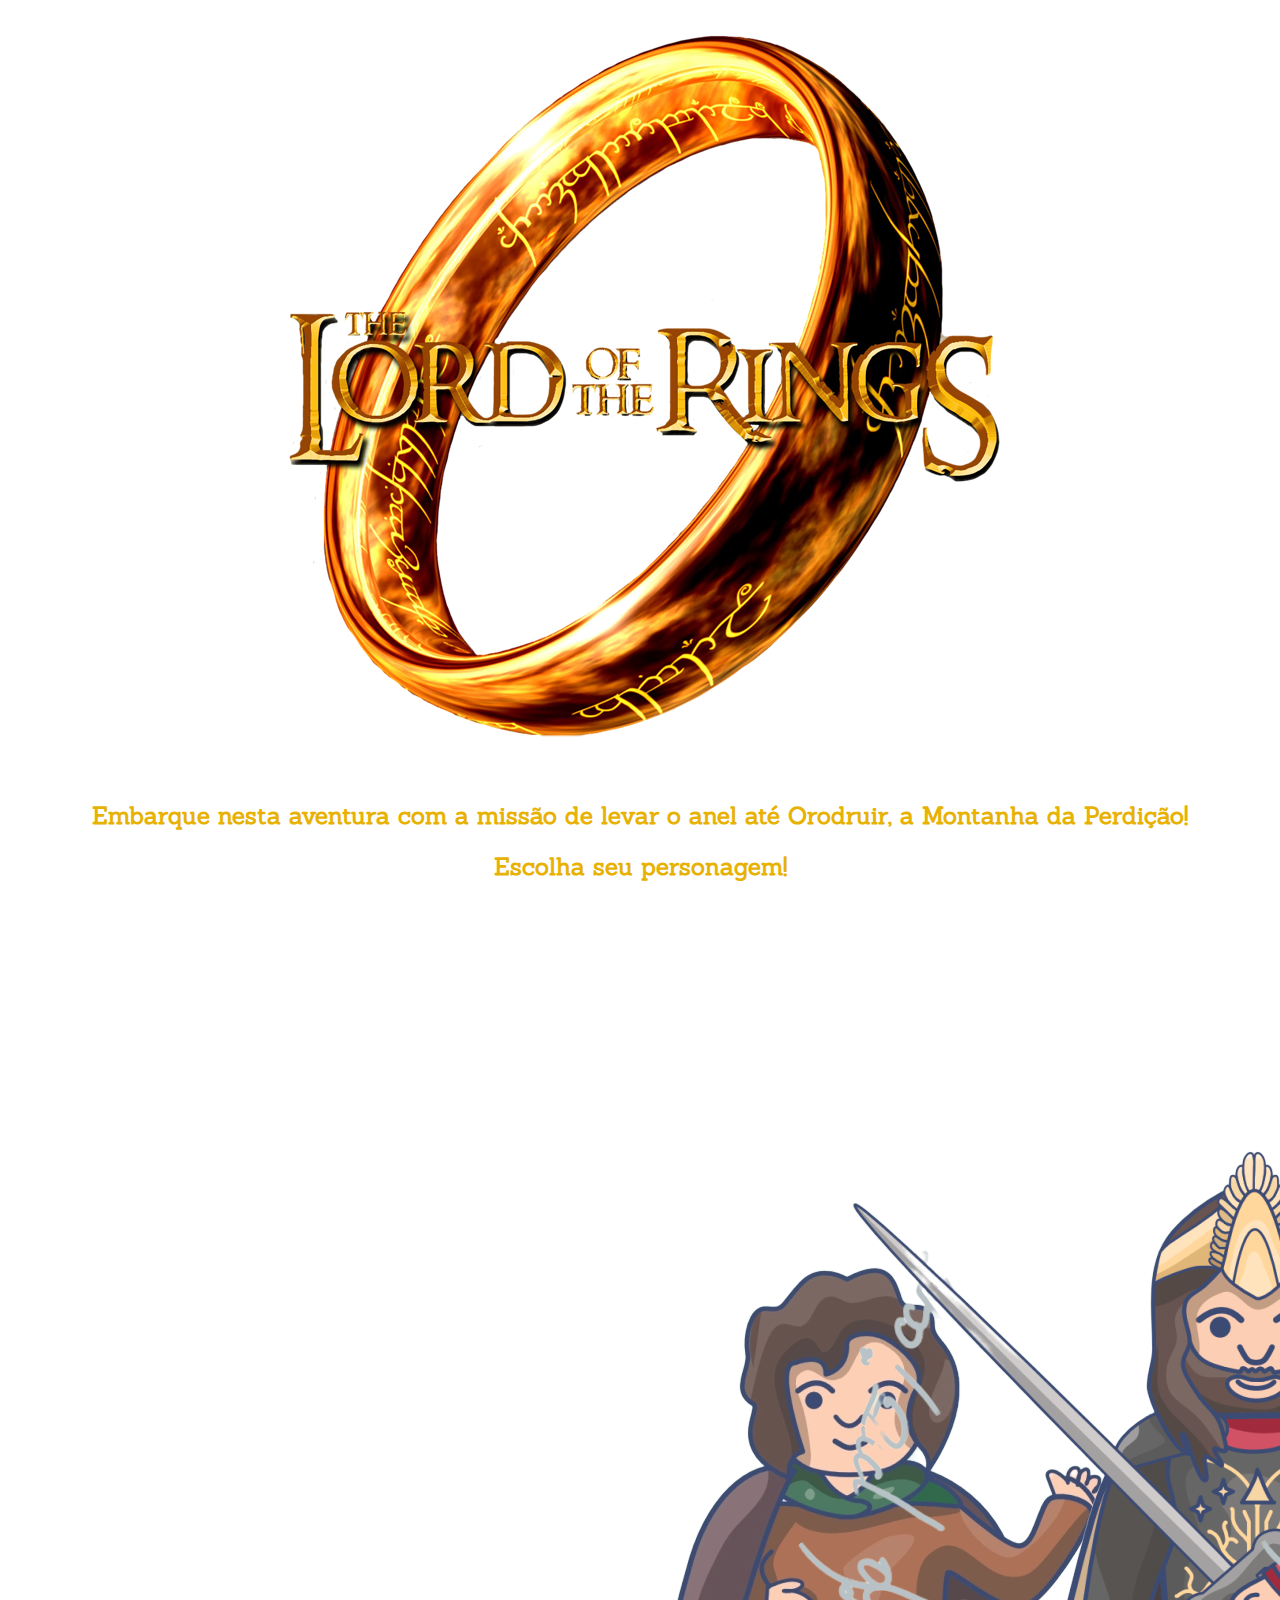
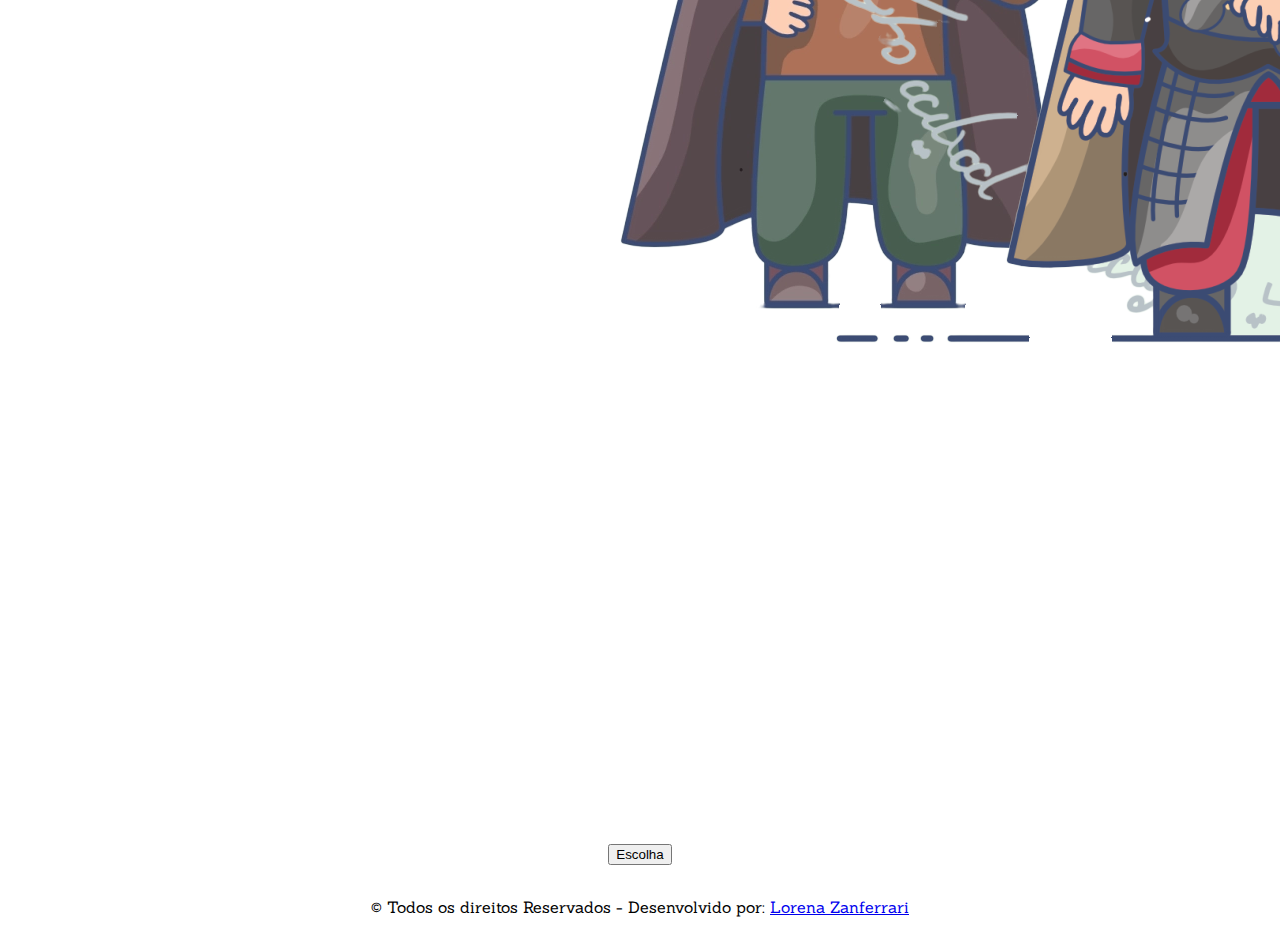
==== index.html @ e7f4b3f5 "versao inicial do projeto" ====
<!DOCTYPE html>
<html lang="pt-br">

<head>
    <meta charset="UTF-8">
    <meta http-equiv="X-UA-Compatible" content="IE=edge">
    <meta name="viewport" content="width=device-width, initial-scale=1.0">
    <link href="https://cdn.jsdelivr.net/npm/bootstrap@5.1.0/dist/css/bootstrap.min.css" rel="stylesheet"
        integrity="sha384-KyZXEAg3QhqLMpG8r+8fhAXLRk2vvoC2f3B09zVXn8CA5QIVfZOJ3BCsw2P0p/We" crossorigin="anonymous">
    <script src="https://cdn.jsdelivr.net/npm/bootstrap@5.1.0/dist/js/bootstrap.bundle.min.js"
        integrity="sha384-U1DAWAznBHeqEIlVSCgzq+c9gqGAJn5c/t99JyeKa9xxaYpSvHU5awsuZVVFIhvj"
        crossorigin="anonymous"></script>
    <link rel="preconnect" href="https://fonts.googleapis.com">
    <link rel="preconnect" href="https://fonts.gstatic.com" crossorigin>
    <link href="https://fonts.googleapis.com/css2?family=Sanchez&display=swap" rel="stylesheet">
    <link rel="stylesheet" type="text/css" href="index.css" media="screen" />
    <script type="text/javascript" src="index.js"></script>
    <title>O Senhor dos Anéis</title>
</head>

<body>
   <img class="logo" src="img/pngwing.lordof.png">
    <div class="container">
        <h2>Embarque nesta aventura com a missão de levar o anel até Orodruir, a Montanha da Perdição!</h2>

        <h2> Escolha seu personagem!</h2>

        <div class="chars">
            <div class="card">
                <img src="/img/frodo-depositphotos-bgremover.png" alt="Frodo" class="card-img-top">
                <div class="card-body">
                    <h5 class="card-title">Frodo Bolseiro</h5>
                    <p class="card-text">Frodo nasceu em 22 de Setembro de 2968, filho de Drogo Bolseiro e Prímula Brandebuque Bolseiro. Ele passou muito de sua juventude na Sede do Brandevin na terra do Buques, o lar do povo de sua mãe. Em 2980, quando frodo ainda era uma criança, seus pais entraram com um barco no rio Brandevin e se afogaram. Frodo não possuía irmãos, então ele ficou sozinho nos compridos túneis da Sede do Brandevin até que seu primo Bilbo Bolseiro o adotou e fez de Frodo seu herdeiro.</p>
                </div>
            </div>
            <div class="card">
                <img src="/img/aragorn-depositphotos-bgremover.png" alt="Aragorn" class="card-img-top">
                <div class="card-body">
                    <h5 class="card-title">Aragorn</h5>
                    <p class="card-text">Aragorn nasceu no dia 1 de Março de 2931, filho de Arathorn II e Gilraen. Com apenas 2 anos Aragorn perdeu o pai quando este partiu para lutar contra os Orcs. Depois, a sua mãe levou-o em segredo para Valfenda. Seu nome e linhagem foram mantidos em segredo para sua proteção, uma vez que Sauron poderia persegui-lo. Em Valfenda aprendeu muito sobre a cultura da Terra-Média, liguagem élfica e suas habilidades como caçador e combatente.</p>
                </div>
            </div>
            <div class="card">
                <img src="/img/legolas-depositphotos-bgremover.png" alt="Legolas" class="card-img-top">
                <div class="card-body">
                    <h5 class="card-title">Legolas</h5>
                    <p class="card-text">Legolas era um Elfo Silvestre de descendência Sindarin. Seu pai Thranduil era um dos Sindar que vieram de Lindon em algum momento antes do ano 1000 da Segunda Era. Legolas Verdefolha, filho do Rei Élfico da Floresta das Trevas, foi escolhido para representar os Elfos na Sociedade do Anel. Sua tolerância, visão penetrante e perícias combativas foram de grande ajuda na missão, mas sua lealdade e companheirismo foram ainda mais valiosos para seus companheiros. </p>
                </div>
            </div>
        </div>
    </div>
    <button onclick="escolha()" class="btn btn-primary">Escolha</button>
</body>

<footer> <p> © Todos os direitos Reservados - Desenvolvido por: <a href="https://www.linkedin.com/in/lorena-zanferrari-7a60a9126/">Lorena Zanferrari</a></p></footer>

</html>
---- index.css ----
body {
    font-family: 'Sanchez', serif;
    background-image: url(https://images5.alphacoders.com/810/thumb-1920-810136.jpg);
    background-size:cover;
    background-repeat: no-repeat;
    background-position-x: center;
    background-position-y: center;
    color: rgb(231, 178, 3);
    text-align: center;
}

button{
    align-self: center;
}
img {
    border-radius: 10px;
}

img:hover{
    transform: scale(1.1);
}

.chars {
    display: flex;
    justify-content: space-around;

}

.chars .card {
    margin: auto 10px;
    background-color: transparent;
    color: white;
    max-width: 20rem;
}

footer {
    margin-top: 2rem;
    color: black;

}

@media (max-width: 700px)  {
   header {
       display: flex;
       justify-content: center;

   }

   footer{
       position: initial;
   }

   img{
       width: 700px;
   }
}
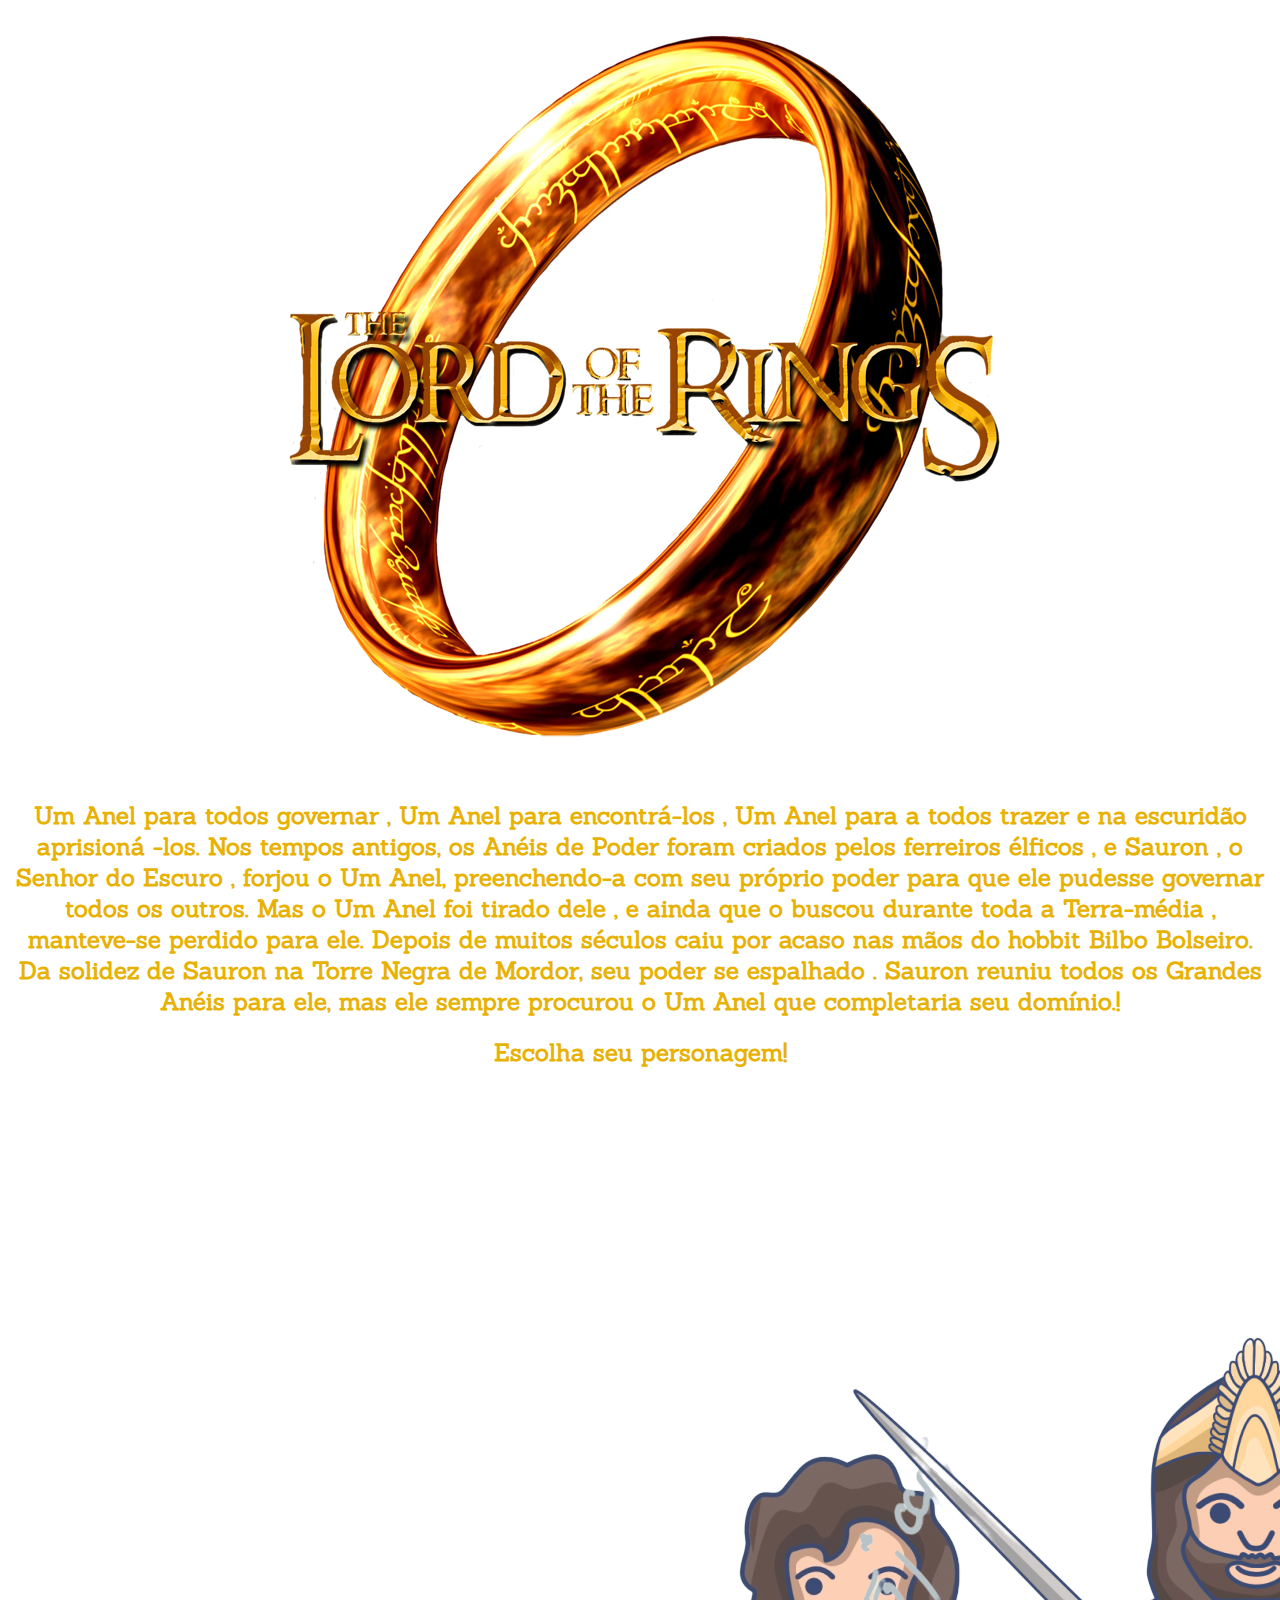
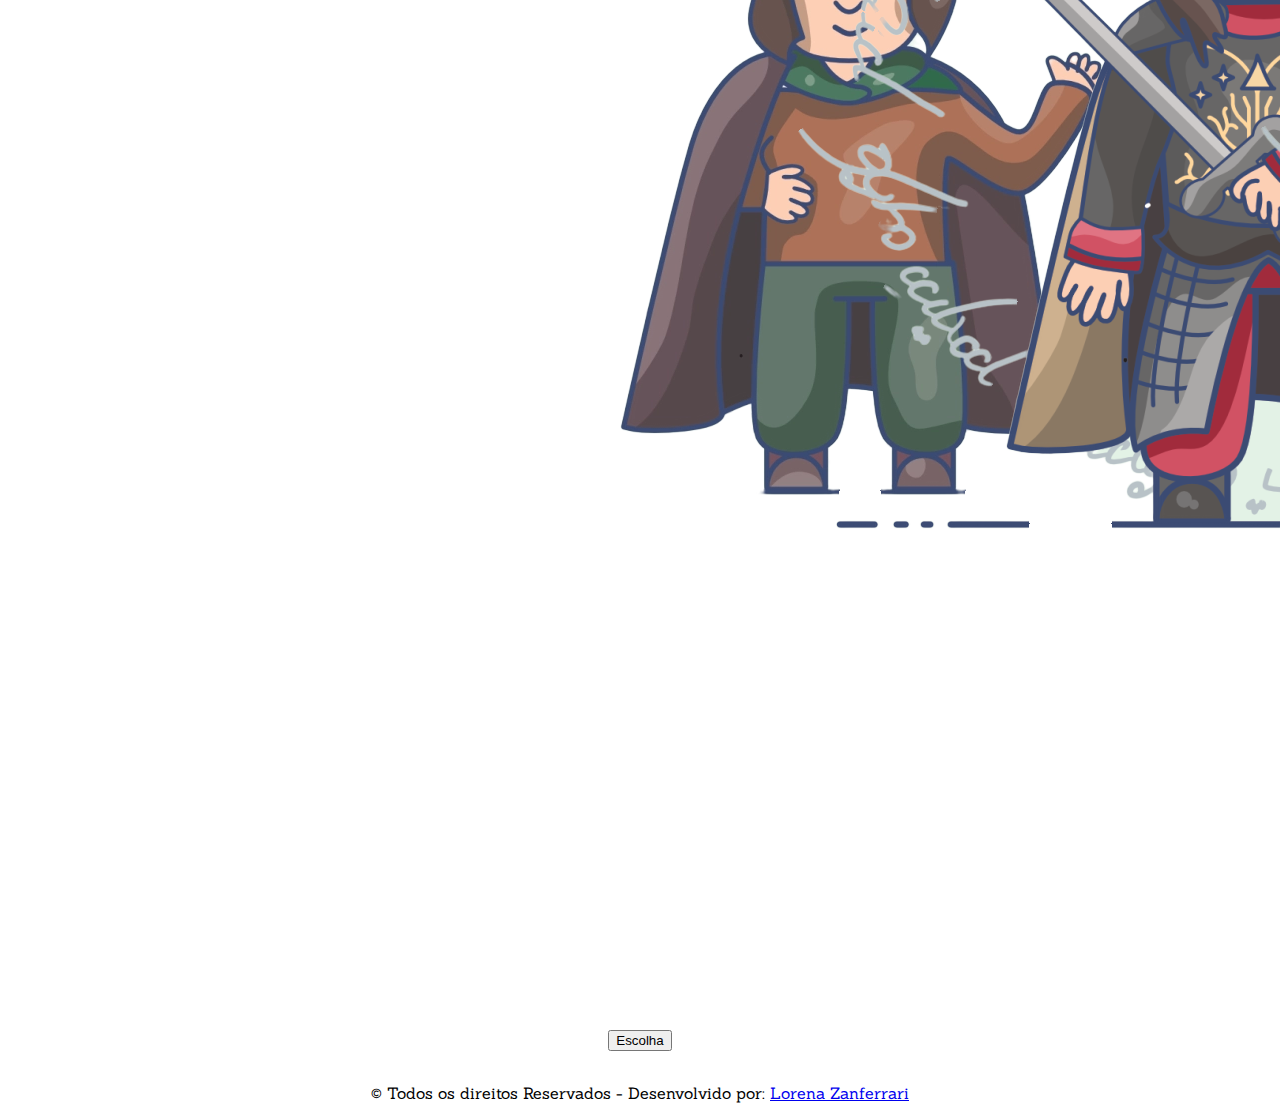
==== commit 8919baaa: "correção do caminho das paginas e att do enredo do Aragorn" ====
--- a/index.html
+++ b/index.html
@@ -21,27 +21,30 @@
 <body>
    <img class="logo" src="img/pngwing.lordof.png">
     <div class="container">
-        <h2>Embarque nesta aventura com a missão de levar o anel até Orodruir, a Montanha da Perdição!</h2>
+        <h2>Um Anel para todos governar , Um Anel para encontrá-los , Um Anel para a todos trazer e na escuridão aprisioná -los.
+            Nos tempos antigos, os Anéis de Poder foram criados pelos ferreiros élficos , e Sauron , o Senhor do Escuro , forjou o Um Anel, preenchendo-a com seu próprio poder para que ele pudesse governar todos os outros. Mas o Um Anel foi tirado dele , e ainda que o buscou durante toda a Terra-média , manteve-se perdido para ele. Depois de muitos séculos caiu por acaso nas mãos do hobbit Bilbo Bolseiro.
+            
+            Da solidez de Sauron na Torre Negra de Mordor, seu poder se espalhado . Sauron reuniu todos os Grandes Anéis para ele, mas ele sempre procurou o Um Anel que completaria seu domínio.!</h2>
 
         <h2> Escolha seu personagem!</h2>
 
         <div class="chars">
             <div class="card">
-                <img src="/img/frodo-depositphotos-bgremover.png" alt="Frodo" class="card-img-top">
+                <img src="img/frodo-depositphotos-bgremover.png" alt="Frodo" class="card-img-top">
                 <div class="card-body">
                     <h5 class="card-title">Frodo Bolseiro</h5>
                     <p class="card-text">Frodo nasceu em 22 de Setembro de 2968, filho de Drogo Bolseiro e Prímula Brandebuque Bolseiro. Ele passou muito de sua juventude na Sede do Brandevin na terra do Buques, o lar do povo de sua mãe. Em 2980, quando frodo ainda era uma criança, seus pais entraram com um barco no rio Brandevin e se afogaram. Frodo não possuía irmãos, então ele ficou sozinho nos compridos túneis da Sede do Brandevin até que seu primo Bilbo Bolseiro o adotou e fez de Frodo seu herdeiro.</p>
                 </div>
             </div>
             <div class="card">
-                <img src="/img/aragorn-depositphotos-bgremover.png" alt="Aragorn" class="card-img-top">
+                <img src="img/aragorn-depositphotos-bgremover.png" alt="Aragorn" class="card-img-top">
                 <div class="card-body">
                     <h5 class="card-title">Aragorn</h5>
                     <p class="card-text">Aragorn nasceu no dia 1 de Março de 2931, filho de Arathorn II e Gilraen. Com apenas 2 anos Aragorn perdeu o pai quando este partiu para lutar contra os Orcs. Depois, a sua mãe levou-o em segredo para Valfenda. Seu nome e linhagem foram mantidos em segredo para sua proteção, uma vez que Sauron poderia persegui-lo. Em Valfenda aprendeu muito sobre a cultura da Terra-Média, liguagem élfica e suas habilidades como caçador e combatente.</p>
                 </div>
             </div>
             <div class="card">
-                <img src="/img/legolas-depositphotos-bgremover.png" alt="Legolas" class="card-img-top">
+                <img src="img/legolas-depositphotos-bgremover.png" alt="Legolas" class="card-img-top">
                 <div class="card-body">
                     <h5 class="card-title">Legolas</h5>
                     <p class="card-text">Legolas era um Elfo Silvestre de descendência Sindarin. Seu pai Thranduil era um dos Sindar que vieram de Lindon em algum momento antes do ano 1000 da Segunda Era. Legolas Verdefolha, filho do Rei Élfico da Floresta das Trevas, foi escolhido para representar os Elfos na Sociedade do Anel. Sua tolerância, visão penetrante e perícias combativas foram de grande ajuda na missão, mas sua lealdade e companheirismo foram ainda mais valiosos para seus companheiros. </p>
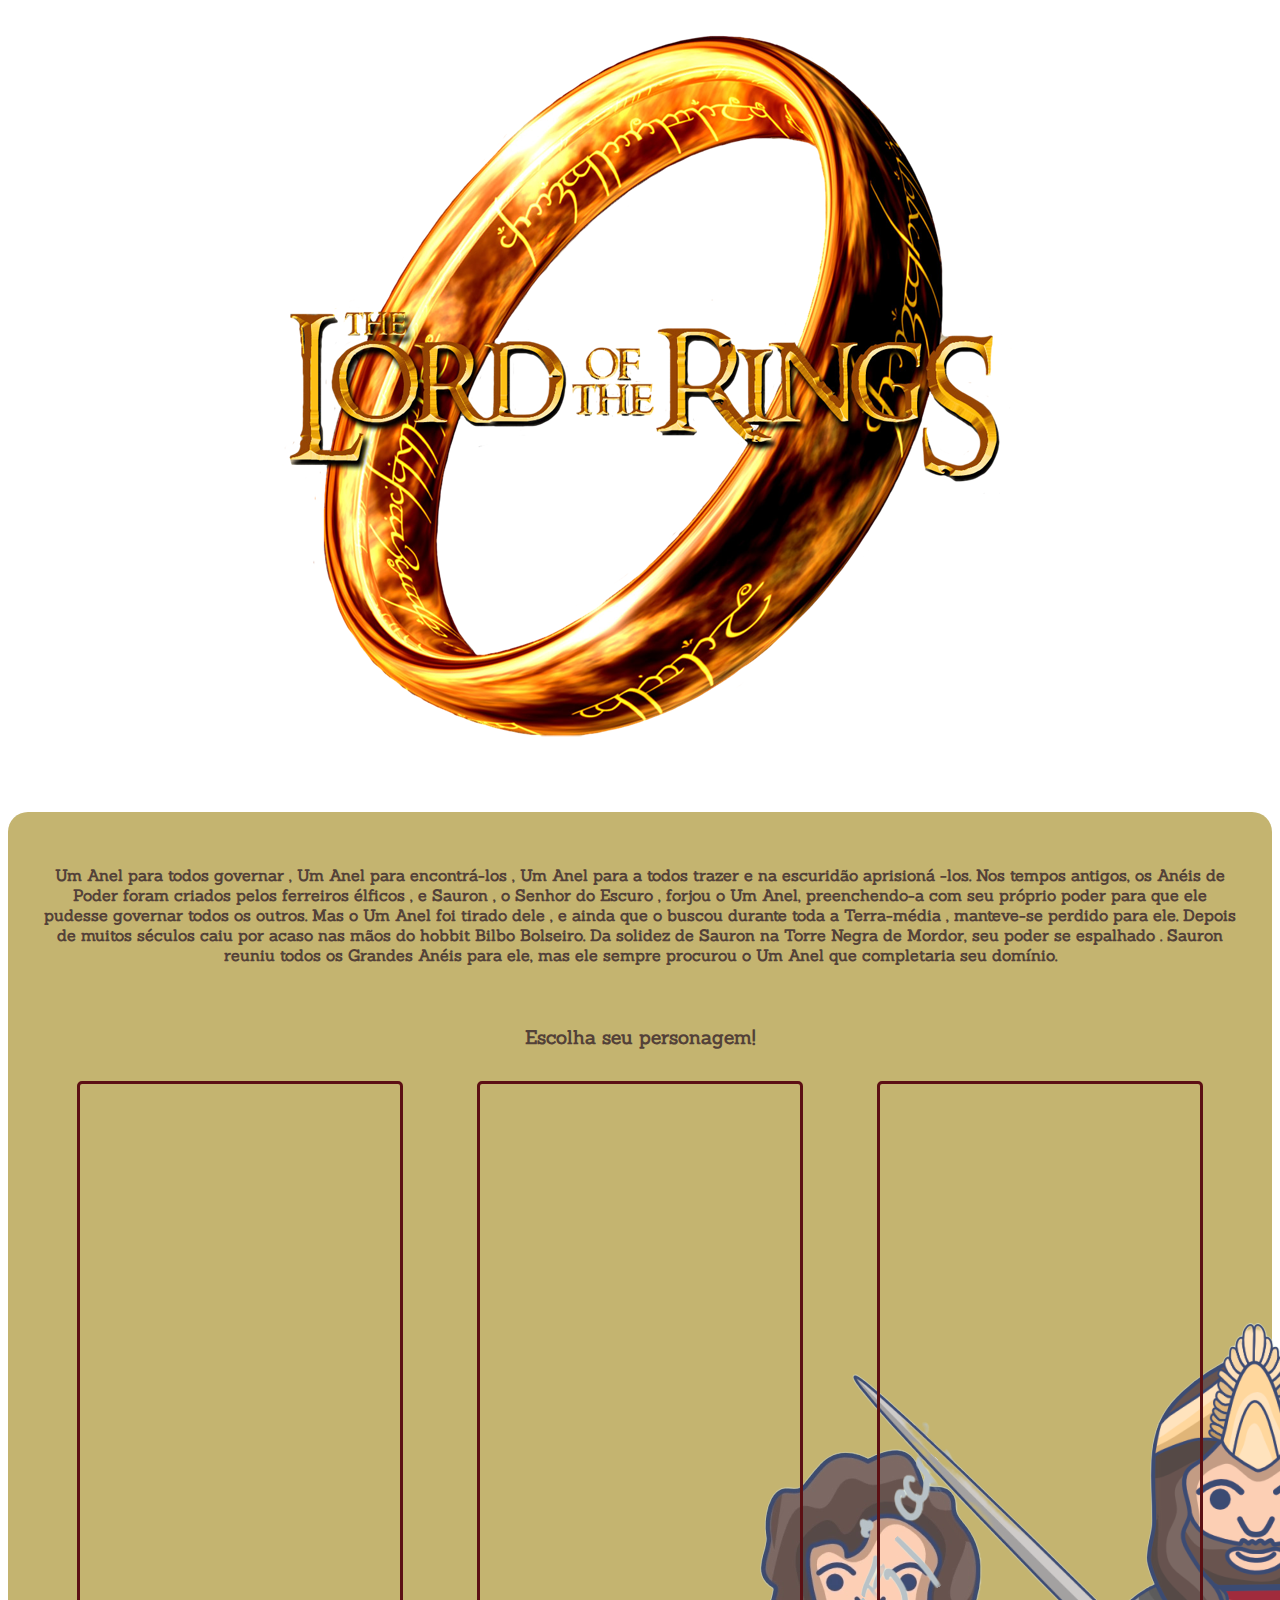
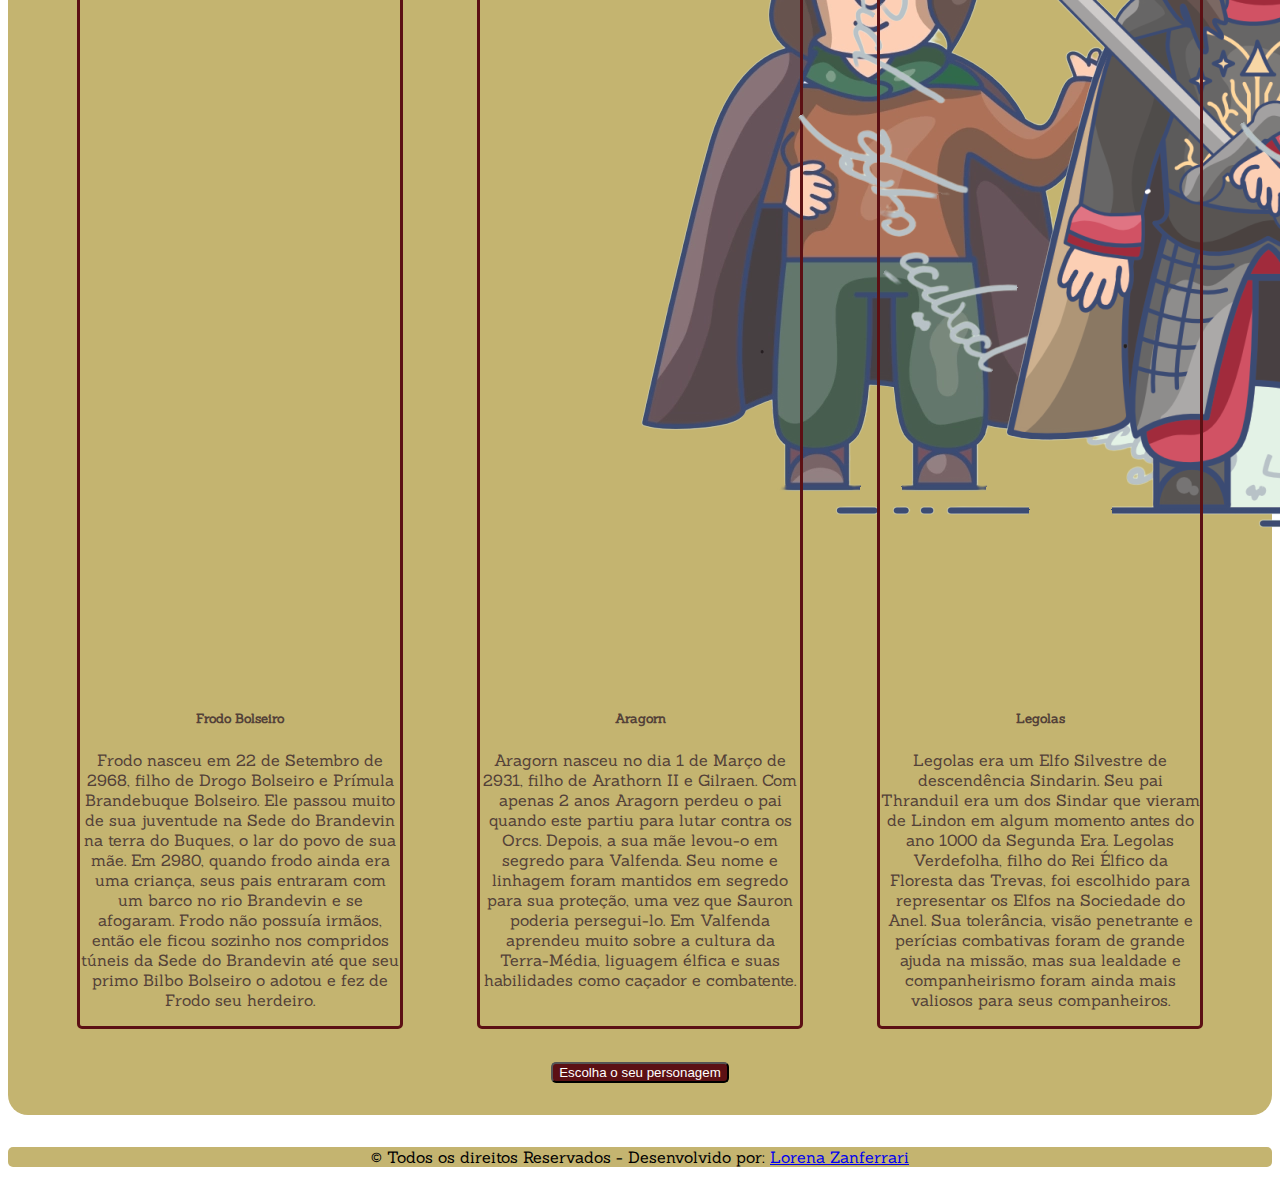
==== commit 303284a3: "git commit - atualização do css e no enredo" ====
--- a/index.html
+++ b/index.html
@@ -16,17 +16,16 @@
     <link rel="stylesheet" type="text/css" href="index.css" media="screen" />
     <script type="text/javascript" src="index.js"></script>
     <title>O Senhor dos Anéis</title>
+    <link href="http://blogdaterra-media.blogspot.com/favicon.ico" rel="icon" type="image/x-icon">
 </head>
 
 <body>
    <img class="logo" src="img/pngwing.lordof.png">
     <div class="container">
-        <h2>Um Anel para todos governar , Um Anel para encontrá-los , Um Anel para a todos trazer e na escuridão aprisioná -los.
-            Nos tempos antigos, os Anéis de Poder foram criados pelos ferreiros élficos , e Sauron , o Senhor do Escuro , forjou o Um Anel, preenchendo-a com seu próprio poder para que ele pudesse governar todos os outros. Mas o Um Anel foi tirado dele , e ainda que o buscou durante toda a Terra-média , manteve-se perdido para ele. Depois de muitos séculos caiu por acaso nas mãos do hobbit Bilbo Bolseiro.
-            
-            Da solidez de Sauron na Torre Negra de Mordor, seu poder se espalhado . Sauron reuniu todos os Grandes Anéis para ele, mas ele sempre procurou o Um Anel que completaria seu domínio.!</h2>
+        <h4>Um Anel para todos governar , Um Anel para encontrá-los , Um Anel para a todos trazer e na escuridão aprisioná -los. Nos tempos antigos, os Anéis de Poder foram criados pelos ferreiros élficos , e Sauron , o Senhor do Escuro , forjou o Um Anel, preenchendo-a com seu próprio poder para que ele pudesse governar todos os outros. Mas o Um Anel foi tirado dele , e ainda que o buscou durante toda a Terra-média , manteve-se perdido para ele. Depois de muitos séculos caiu por acaso nas mãos do hobbit Bilbo Bolseiro. Da solidez de Sauron na Torre Negra de Mordor, seu poder se espalhado . Sauron reuniu todos os Grandes Anéis para ele, mas ele sempre procurou o Um Anel que completaria seu domínio.</h4>
+        <br>
 
-        <h2> Escolha seu personagem!</h2>
+        <h3> Escolha seu personagem!</h3>
 
         <div class="chars">
             <div class="card">
@@ -51,10 +50,10 @@
                 </div>
             </div>
         </div>
+        <button onclick="escolha()" class="button">Escolha o seu personagem</button>
     </div>
-    <button onclick="escolha()" class="btn btn-primary">Escolha</button>
 </body>
 
-<footer> <p> © Todos os direitos Reservados - Desenvolvido por: <a href="https://www.linkedin.com/in/lorena-zanferrari-7a60a9126/">Lorena Zanferrari</a></p></footer>
+<footer class="copyright"> <p> © Todos os direitos Reservados - Desenvolvido por: <a href="https://www.linkedin.com/in/lorena-zanferrari-7a60a9126/">Lorena Zanferrari</a></p></footer>
 
 </html>--- a/index.css
+++ b/index.css
@@ -5,12 +5,27 @@
     background-repeat: no-repeat;
     background-position-x: center;
     background-position-y: center;
-    color: rgb(231, 178, 3);
+    color: #534138;
     text-align: center;
+}
+
+
+.container{
+    margin-top: 2rem;
+    margin-bottom: 2rem;
+    padding: 2rem;
+    background-color: #c4b470;
+    border-radius: 20px;
 }
 
 button{
     align-self: center;
+    background-color: #5c1014;
+    color: white;
+    border-radius: 5px;
+}
+button:hover{
+    transform: scale(1.1);
 }
 img {
     border-radius: 10px;
@@ -23,27 +38,35 @@
 .chars {
     display: flex;
     justify-content: space-around;
+    align-items: stretch;
+    margin-top: 2rem;
+    margin-bottom: 2rem;
 
 }
 
 .chars .card {
-    margin: auto 10px;
+    margin: 0 10px;
     background-color: transparent;
-    color: white;
+    color: #534138;
     max-width: 20rem;
+    border: 3px solid #5c1014;
+    border-radius: 5px;
 }
 
 footer {
     margin-top: 2rem;
     color: black;
+    background-color: #c4b470;
+}
 
+.copyright{
+    border-radius: 5px;
 }
 
 @media (max-width: 700px)  {
    header {
        display: flex;
        justify-content: center;
-
    }
 
    footer{
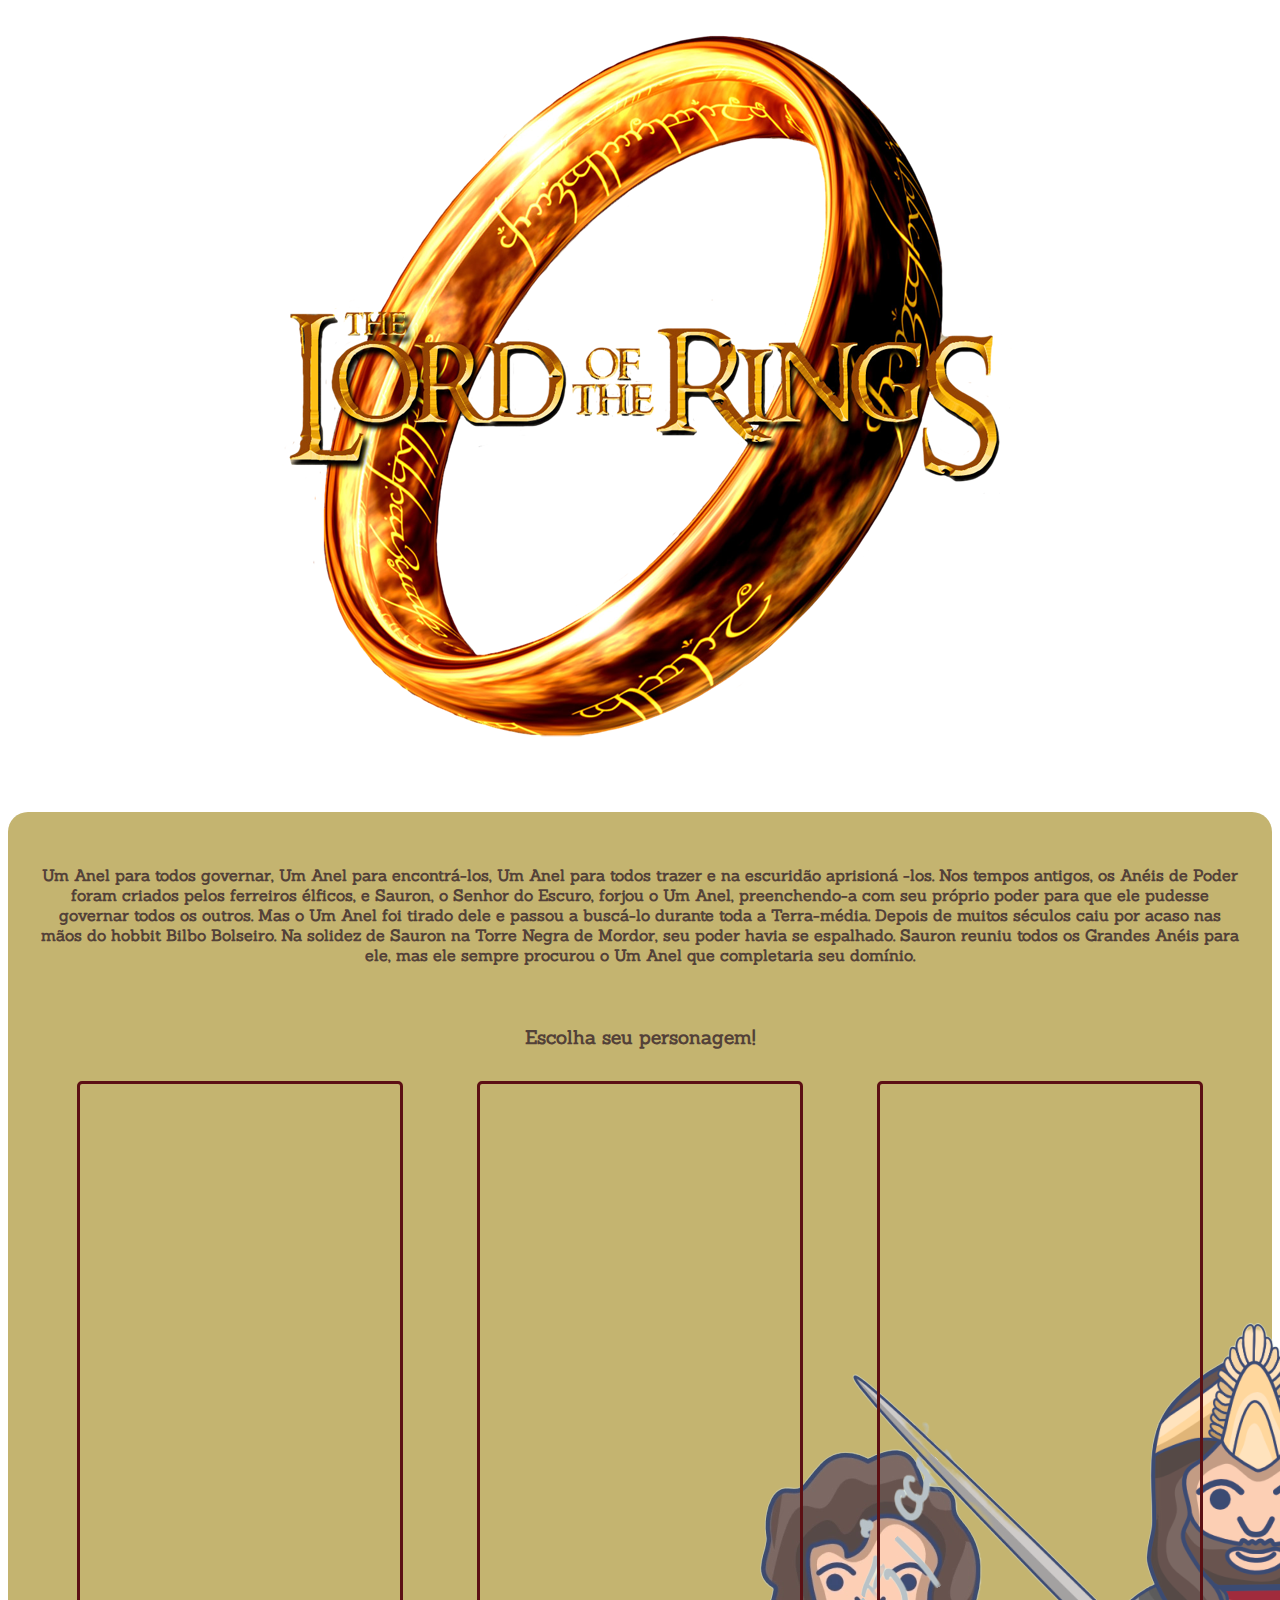
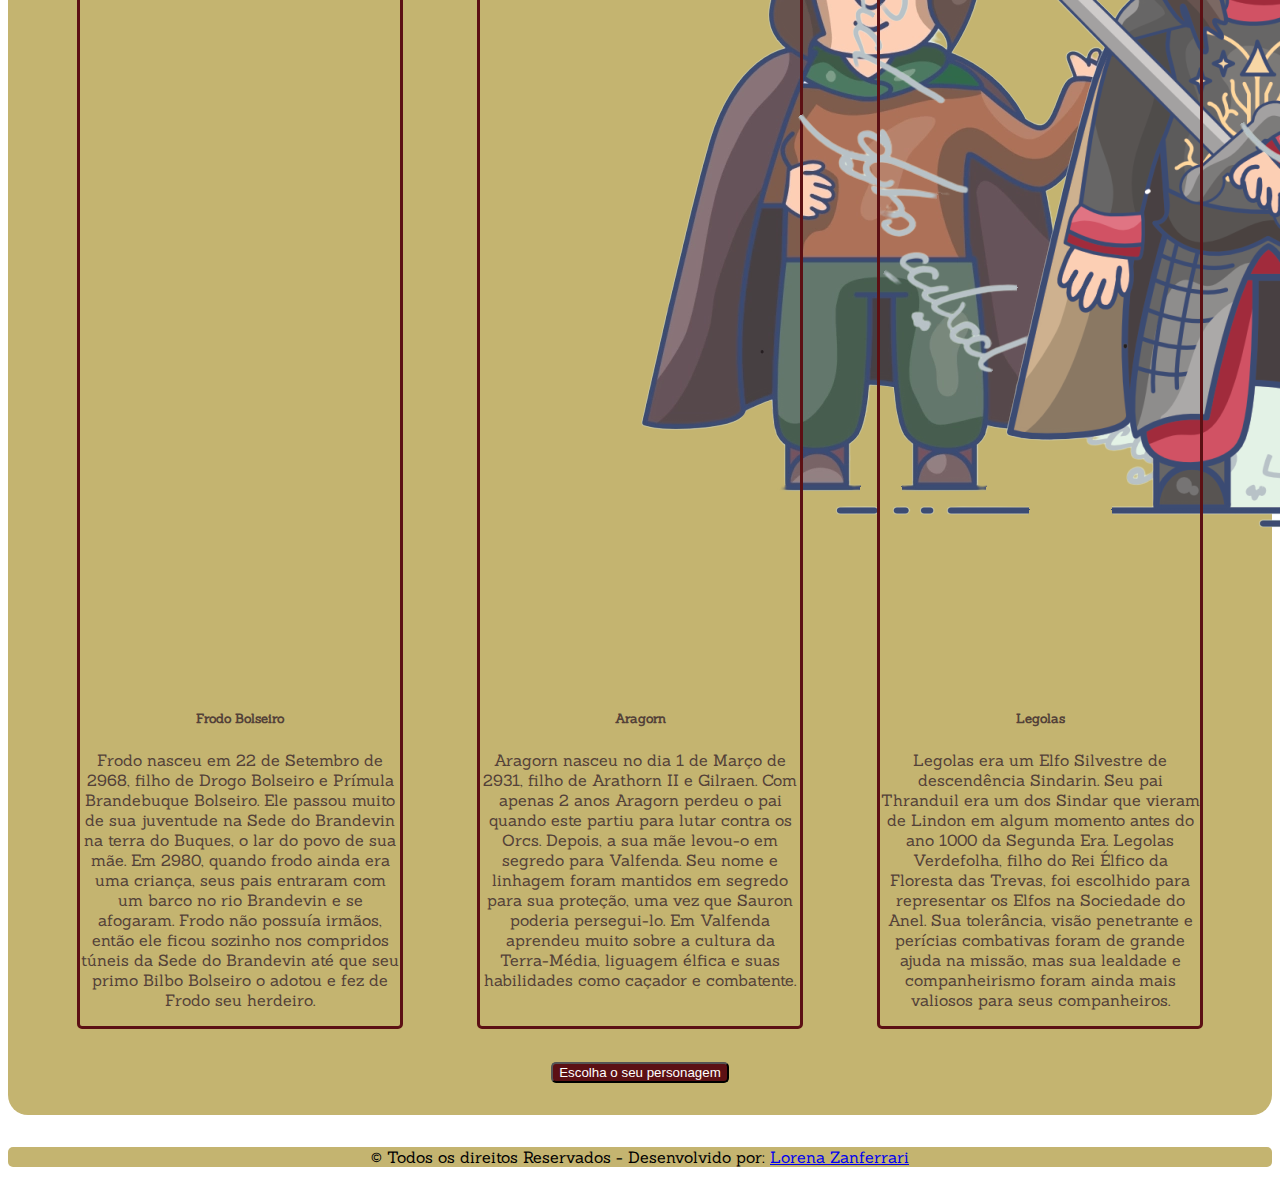
==== commit edc06387: "Atualização de enredo e responsividade" ====
--- a/index.html
+++ b/index.html
@@ -22,7 +22,7 @@
 <body>
    <img class="logo" src="img/pngwing.lordof.png">
     <div class="container">
-        <h4>Um Anel para todos governar , Um Anel para encontrá-los , Um Anel para a todos trazer e na escuridão aprisioná -los. Nos tempos antigos, os Anéis de Poder foram criados pelos ferreiros élficos , e Sauron , o Senhor do Escuro , forjou o Um Anel, preenchendo-a com seu próprio poder para que ele pudesse governar todos os outros. Mas o Um Anel foi tirado dele , e ainda que o buscou durante toda a Terra-média , manteve-se perdido para ele. Depois de muitos séculos caiu por acaso nas mãos do hobbit Bilbo Bolseiro. Da solidez de Sauron na Torre Negra de Mordor, seu poder se espalhado . Sauron reuniu todos os Grandes Anéis para ele, mas ele sempre procurou o Um Anel que completaria seu domínio.</h4>
+        <h4>Um Anel para todos governar, Um Anel para encontrá-los, Um Anel para todos trazer e na escuridão aprisioná -los. Nos tempos antigos, os Anéis de Poder foram criados pelos ferreiros élficos, e Sauron, o Senhor do Escuro, forjou o Um Anel, preenchendo-a com seu próprio poder para que ele pudesse governar todos os outros. Mas o Um Anel foi tirado dele e passou a buscá-lo durante toda a Terra-média. Depois de muitos séculos caiu por acaso nas mãos do hobbit Bilbo Bolseiro. Na solidez de Sauron na Torre Negra de Mordor, seu poder havia se espalhado. Sauron reuniu todos os Grandes Anéis para ele, mas ele sempre procurou o Um Anel que completaria seu domínio.</h4>
         <br>
 
         <h3> Escolha seu personagem!</h3>
--- a/index.css
+++ b/index.css
@@ -68,9 +68,16 @@
        display: flex;
        justify-content: center;
    }
+.container{
+    display: inline-flexbox;
+    margin-left: 4rem;
+    align-items:center;
+}
+   footer{
+       align-content: space-around;
+       position: relative;
+       margin-left: 9rem;
 
-   footer{
-       position: initial;
    }
 
    img{
